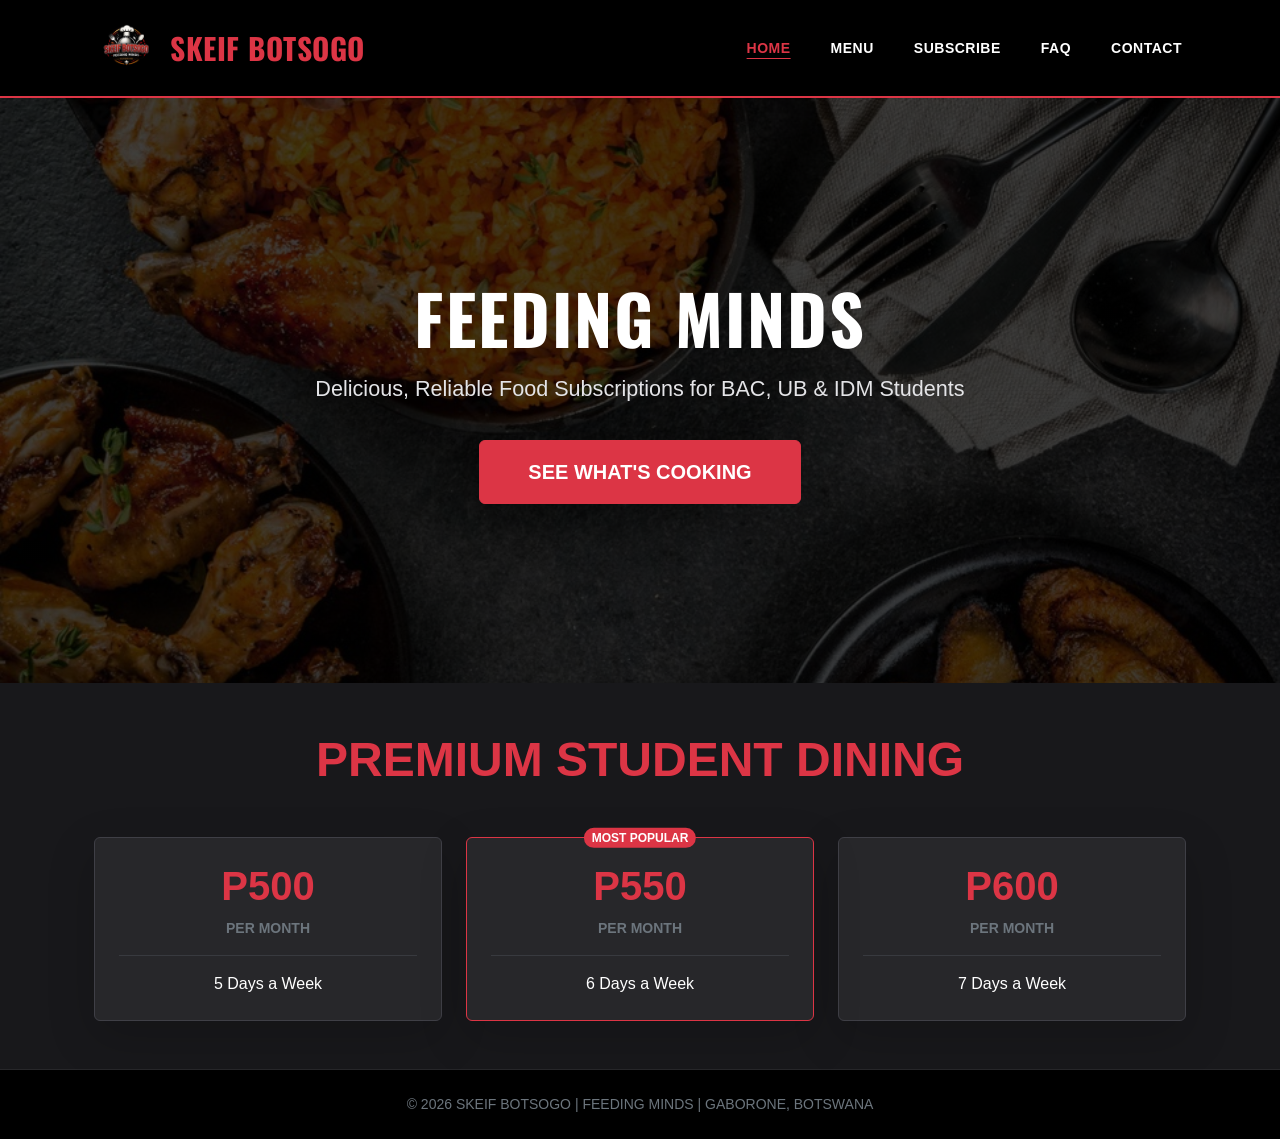
==== index.html @ 87a0b5c2 "Update index.html" ====
<!doctype html>
<html lang="en">
<head>
    <meta charset="UTF-8">
    <meta name="viewport" content="width=device-width, initial-scale=1.0">
    <title>Skeif Botsogo - Feeding Minds</title>

    <link href="https://cdn.jsdelivr.net/npm/bootstrap@5.3.3/dist/css/bootstrap.min.css" rel="stylesheet">
    
    <link href="https://fonts.googleapis.com/css2?family=Oswald:wght=700&family=Segoe+UI:wght=400;600&display=swap" rel="stylesheet">
    <link rel="stylesheet" href="https://cdnjs.cloudflare.com/ajax/libs/font-awesome/6.4.0/css/all.min.css">

    <link rel="stylesheet" href="css/style.css">
</head>
<body class="bg-zinc-dark text-white">

   <header class="bg-black py-4 px-4 px-md-5 header-border-b">
        <nav class="custom-navbar mx-auto">
            
            <div class="nav-brand-group">
                <img src="logo.jpeg" alt="Logo" class="brand-logo-img rounded">
                <div class="text-logo uppercase font-oswald">SKEIF BOTSOGO</div>
            </div>
            
            <ul class="nav-links-menu uppercase m-0 p-0">
                <li><a href="index.html" class="nav-link-item active-link">Home</a></li>
                <li><a href="menu.html" class="nav-link-item">Menu</a></li>
                <li><a href="subscribe.html" class="nav-link-item">Subscribe</a></li>
                <li><a href="faq.html" class="nav-link-item">FAQ</a></li>
                <li><a href="contact.html" class="nav-link-item">Contact</a></li>
            </ul>
            
        </nav>
    </header>

    <main>
        <section class="hero-section">
            <div class="overlay w-100 text-center">
                <div class="container">
                    <h1 class="hero-title uppercase">FEEDING MINDS</h1>
                    <p class="hero-subtitle">Delicious, Reliable Food Subscriptions for BAC, UB & IDM Students</p>
                    <a href="menu.html" class="btn btn-danger btn-lg px-5 py-3 fw-bold text-uppercase rounded shadow-lg transition-transform hover:scale-105">
                        SEE WHAT'S COOKING
                    </a>
                </div>
            </div>
        </section>
        
        <section class="container py-5 px-4 text-center">
            <h2 class="display-5 fw-bold mb-5 text-red-accent uppercase text-center-heading">Premium Student Dining</h2>
            <div class="row g-4 justify-content-center">
                
                <div class="col-12 col-md-4">
                    <div class="card-custom p-4 rounded shadow-lg">
                        <h3 class="display-6 fw-bold text-red-accent mb-2">P500</h3>
                        <p class="text-secondary text-uppercase small fw-semibold">Per Month</p>
                        <hr class="border-secondary my-3">
                        <p class="mb-0">5 Days a Week</p>
                    </div>
                </div>
                
                <div class="col-12 col-md-4">
                    <div class="card-custom p-4 rounded shadow-lg border-red position-relative">
                        <span class="position-absolute top-0 start-1/2 translate-middle badge rounded-pill bg-danger">MOST POPULAR</span>
                        <h3 class="display-6 fw-bold text-red-accent mb-2">P550</h3>
                        <p class="text-secondary text-uppercase small fw-semibold">Per Month</p>
                        <hr class="border-secondary my-3">
                        <p class="mb-0">6 Days a Week</p>
                    </div>
                </div>
                
                <div class="col-12 col-md-4">
                    <div class="card-custom p-4 rounded shadow-lg">
                        <h3 class="display-6 fw-bold text-red-accent mb-2">P600</h3>
                        <p class="text-secondary text-uppercase small fw-semibold">Per Month</p>
                        <hr class="border-secondary my-3">
                        <p class="mb-0">7 Days a Week</p>
                    </div>
                </div>
                
            </div>
        </section>
    </main>

    <footer class="bg-black py-4 text-center text-secondary border-t-dark">
        <p class="small mb-0 px-3">© 2026 SKEIF BOTSOGO | FEEDING MINDS | GABORONE, BOTSWANA</p>
    </footer>

    <script src="https://cdn.jsdelivr.net/npm/bootstrap@5.3.3/dist/js/bootstrap.bundle.min.js"></script>
</body>
</html>
---- css/style.css ----
/* ==========================================================================
   1. GLOBAL SYSTEM SETTINGS & THEME FOUNDATION
   ========================================================================== */
body {
    font-family: 'Segoe UI', Tahoma, Geneva, Verdana, sans-serif;
    background-color: #18181b !important; /* Emulates dark zinc-900 look across all pages */
    color: #ffffff;
    overflow-x: hidden;
}

.font-oswald {
    font-family: 'Oswald', sans-serif;
}

.uppercase {
    text-transform: uppercase;
}

/* Red accent lines matching the branding rules */
.header-border-b {
    border-bottom: 2px solid #dc3545 !important;
}

.border-t-dark {
    border-top: 1px solid #27272a;
}

.text-red-accent {
    color: #dc3545;
}
/* ==========================================================================
   2.GLOBAL NAVIGATION HEADER (MOBILE-FIRST VERTICAL LAYOUT)
   ========================================================================== */
/* The main navbar structural wrapper */
.custom-navbar {
    display: flex !important;
    flex-direction: column !important; /* Stack logo above links on mobile */
    align-items: center !important;    /* Center everything for mobile devices */
    gap: 20px;
    width: 100%;
    max-width: 1140px;
    margin: 0 auto;
}

/* Brand Identity Group (Logo + Text name) */
.nav-brand-group {
    display: flex !important;
    flex-direction: column !important; /* Logo sits right above text on mobile devices */
    align-items: center !important;
    gap: 8px;
}

.brand-logo-img {
    height: 48px;
    width: auto;
}

.text-logo {
    font-family: 'Oswald', sans-serif;
    font-size: 1.85rem;
    font-weight: 700;
    color: #dc3545;
    letter-spacing: 0.5px;
}

/* The Navigation Links List Container */
.nav-links-menu {
    display: flex !important;
    flex-direction: column !important; /* Keep vertical link stack on mobile phones */
    align-items: center !important;    
    list-style: none !important;
    gap: 12px;
    width: 100%;
    margin: 0;
    padding: 0;
}

.nav-link-item {
    color: #ffffff !important;
    text-decoration: none !important;
    font-size: 14px;
    font-weight: 600;
    letter-spacing: 0.5px;
    transition: color 0.2s ease;
    padding: 4px 8px;
    display: block;
    text-align: center;
}

.nav-link-item:hover {
    color: #dc3545 !important;
}

/* Highlighted active page tracking lines */
.active-link {
    color: #dc3545 !important;
    text-decoration: underline !important;
    text-underline-offset: 5px;
    text-decoration-thickness: 2px;
}

/* ==========================================================================
   3. WIDESCREEN COMPUTER MEDIA QUERIES (DESKTOP HORIZONTAL ROW LAYOUT)
   ========================================================================== */
@media screen and (min-width: 768px) {
    /* Changes navbar layout to a row and pushes links to the far right */
    .custom-navbar {
        flex-direction: row !important;
        justify-content: space-between !important;
        align-items: center !important;
        padding: 0 20px;
    }

    /* Arranges logo picture side-by-side with brand name text */
    .nav-brand-group {
        flex-direction: row !important;
        align-items: center !important;
    }

    /* Unstacks the navigation links list container into a row */
    .nav-links-menu {
        flex-direction: row !important;
        align-items: center !important; 
        gap: 24px; /* Clean spacing between links */
        width: auto !important;
        padding-left: 0 !important;
    }

    .nav-link-item {
        text-align: left !important;
    }
}
/* ==========================================================================
   4. HERO BANNER WITH DIMMED LOW-LIGHT IMAGING OVERLAY
   ========================================================================== */
.hero-section {
    position: relative;
    width: 100%;
    min-height: 65vh;
    display: flex;
    justify-content: center;
    align-items: center;
    /* Mixes a 75% pure dark filter directly over the top of your background food picture */
    background: linear-gradient(rgba(0, 0, 0, 0.75), rgba(0, 0, 0, 0.75)), 
                url('../background.jpg') center/cover no-repeat;
}

.overlay {
    padding: 50px 20px;
}

.hero-title {
    font-family: 'Oswald', sans-serif;
    font-size: 4.25rem;
    font-weight: 700;
    color: #ffffff;
    letter-spacing: 2px;
    margin-bottom: 15px;
}

.hero-subtitle {
    font-size: 1.35rem;
    color: #e4e4e7;
    max-width: 650px;
    margin: 0 auto 35px auto;
}

/* ==========================================================================
   5. CONTENT LAYOUT BLOCKS & SUBSCRIPTION PRICING CARDS
   ========================================================================== */
.card-custom {
    background-color: #27272a; /* Solid dark container card style background color */
    border: 1px solid #3f3f46;
}

.border-red {
    border: 1px solid #dc3545 !important;
}
/* ==========================================================================
   6. GLOBAL FORM SETTINGS (HIGH-VISIBILITY BLACK FIELDS FOR FAQ & SUBSCRIBE)
   ========================================================================== */
textarea,
input[type="text"], 
input[type="email"],
select {
    width: 100% !important;
    max-width: 100% !important;
    background-color: #000000 !important; /* Pure black field background */
    
    /* CRITICAL VISIBILITY FIX: Bright white text for maximum readability when typing */
    color: #ffffff !important;            
    
    border: 1px solid #3f3f46 !important; /* Muted zinc border matching your theme panels */
    border-radius: 8px !important;
    padding: 12px 16px !important;
    font-size: 16px !important;
    outline: none !important;
    box-sizing: border-box !important;   
}

/* FIXED TEXTAREAS: Locks box dimensions for both desktop and mobile screens */
textarea {
    height: 140px !important;
    min-height: 140px !important;
    max-height: 140px !important;
    resize: none !important;              
}

/* Enhances field borders to your bright signature red when clicked/active */
textarea:focus,
input:focus,
select:focus {
    border-color: #dc3545 !important;    
    box-shadow: 0 0 8px rgba(220, 53, 69, 0.35) !important;
}

/* CRITICAL PLACEHOLDER VISIBILITY FIX: Forces browser engines to display clear, legible hints */
textarea::placeholder,
input::placeholder {
    color: #a1a1aa !important;   /* Crisp, light gray placeholder text (Zinc-400 color level) */
    opacity: 1 !important;        /* Prevents browsers from making it too transparent to read */
}

/* Internet Explorer specific placeholder rules */
textarea:-ms-input-placeholder,
input:-ms-input-placeholder {
    color: #a1a1aa !important;
}

/* Microsoft Edge specific placeholder rules */
textarea::-ms-input-placeholder,
input::-ms-input-placeholder {
    color: #a1a1aa !important;
}

/* Custom internal style mechanics to fix select dropdown option visibility */
select option {
    background-color: #18181b !important;
    color: #ffffff !important;
}

/* Custom internal style mechanics to fix default white radio item bubbles */
input[type="radio"] {
    accent-color: #dc3545 !important;
}
    border-color: #dc3545 !important;    /* Sleek red boundary highlight on focus
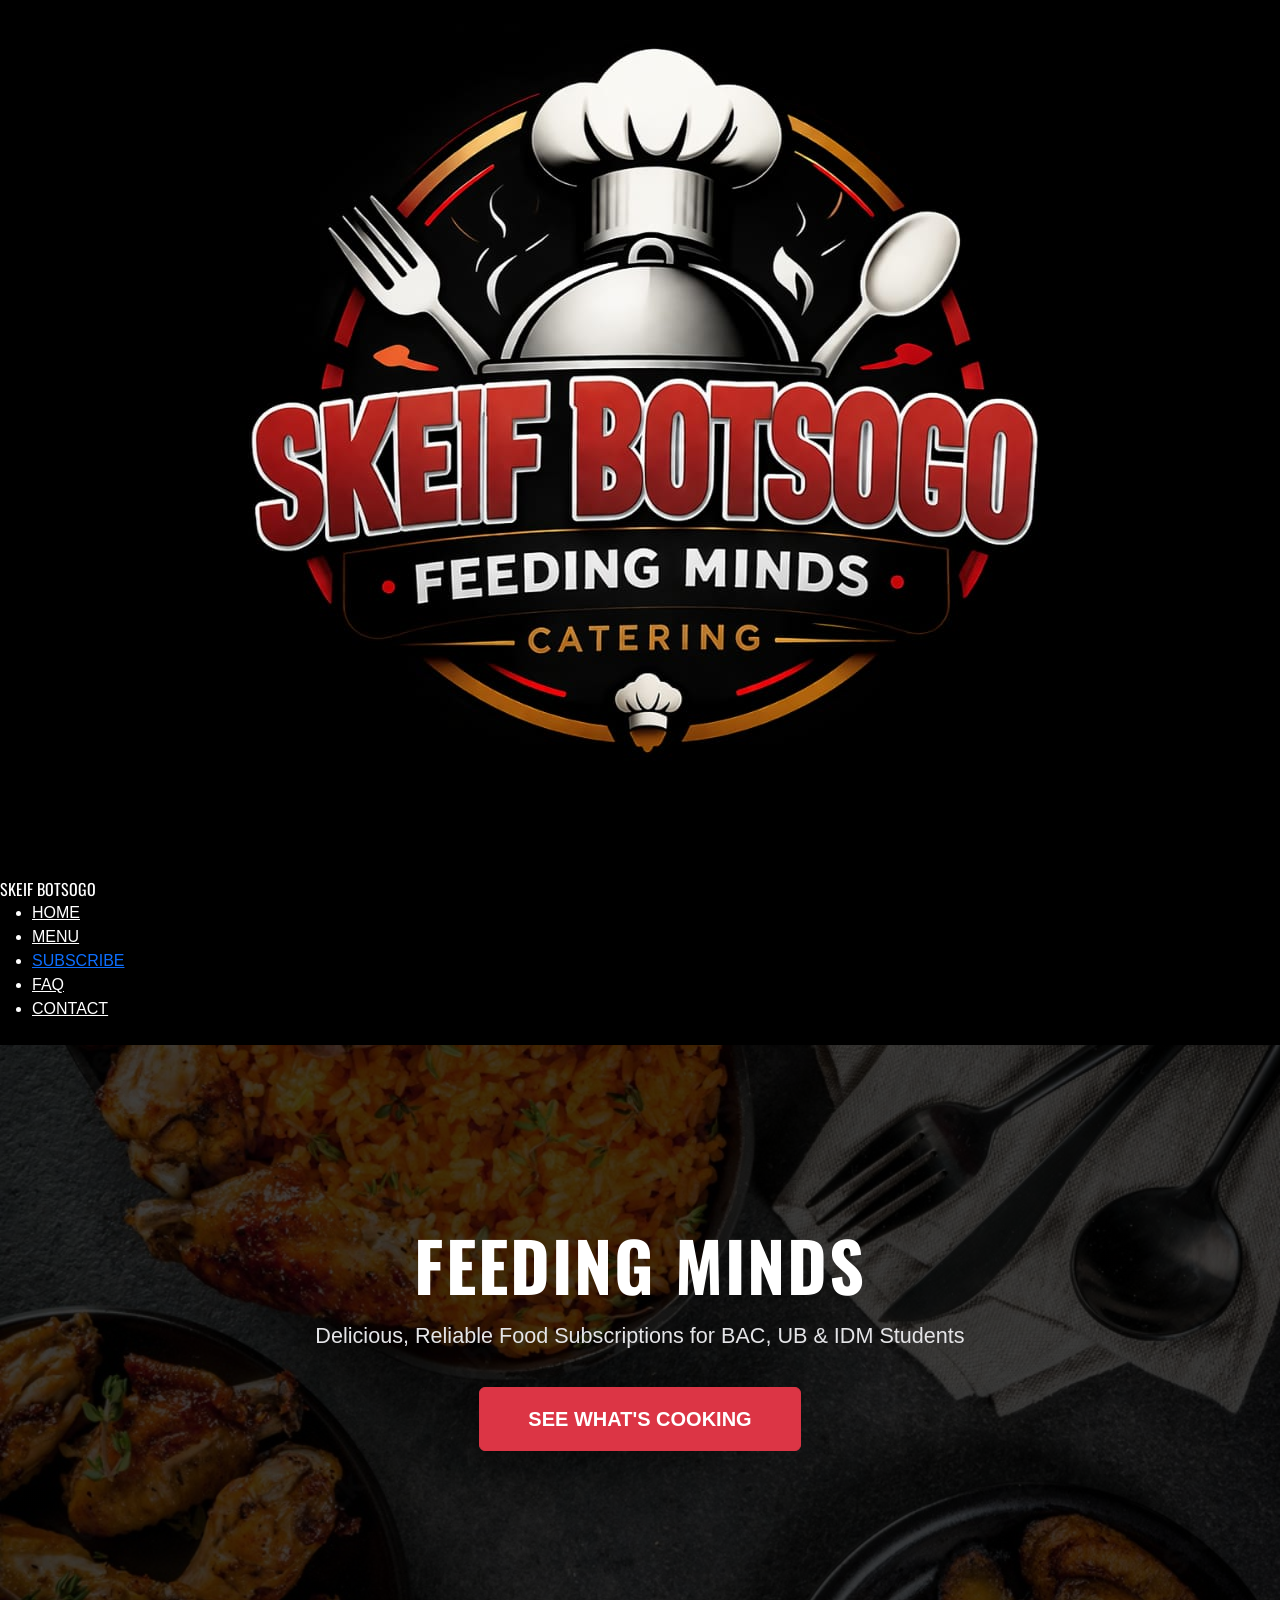
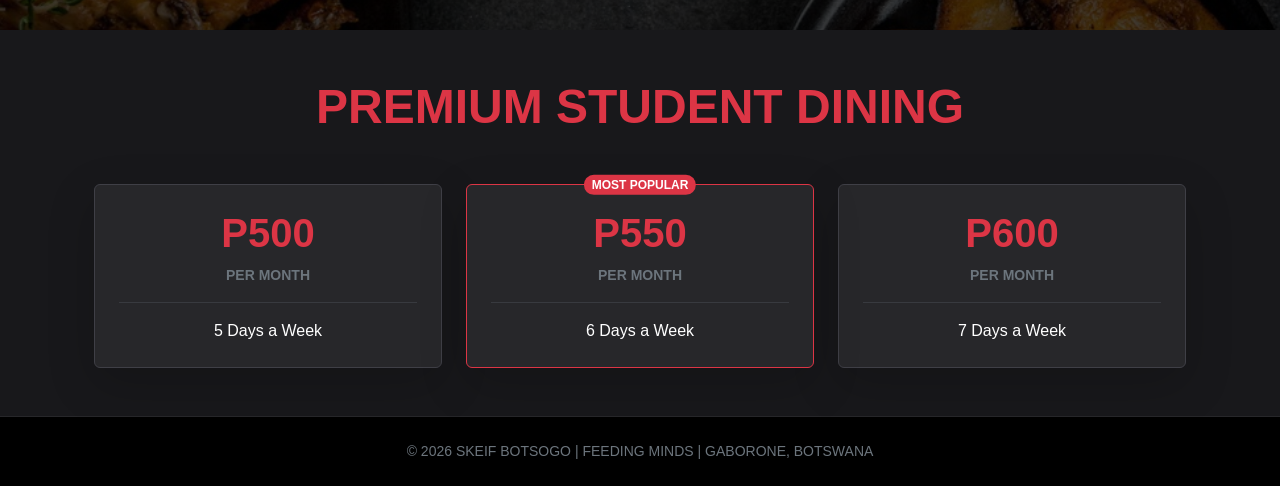
==== commit 212baebb: "Update index.html" ====
--- a/index.html
+++ b/index.html
@@ -14,37 +14,34 @@
 </head>
 <body class="bg-zinc-dark text-white">
 
-   <header class="bg-black py-4 px-4 px-md-5 header-border-b">
-        <nav class="custom-navbar mx-auto">
-            
-            <div class="nav-brand-group">
-                <img src="logo.jpeg" alt="Logo" class="brand-logo-img rounded">
-                <div class="text-logo uppercase font-oswald">SKEIF BOTSOGO</div>
+   <header class="bg-black py-4 px-6 border-b-2 border-red-600">
+        <nav class="flex justify-between items-center max-w-6xl mx-auto">
+            <div class="flex items-center gap-4">
+                <img src="logo.jpeg" alt="Logo" class="h-12 w-auto rounded">
+                <div class="text-3xl font-bold text-red-600 font-oswald uppercase">SKEIF BOTSOGO</div>
             </div>
-            
-            <ul class="nav-links-menu uppercase m-0 p-0">
-                <li><a href="index.html" class="nav-link-item active-link">Home</a></li>
-                <li><a href="menu.html" class="nav-link-item">Menu</a></li>
-                <li><a href="subscribe.html" class="nav-link-item">Subscribe</a></li>
-                <li><a href="faq.html" class="nav-link-item">FAQ</a></li>
-                <li><a href="contact.html" class="nav-link-item">Contact</a></li>
+            <ul class="flex gap-6 font-semibold uppercase text-sm list-none mb-0">
+                <li><a href="index.html" class="text-white no-underline hover:text-red-500">Home</a></li>
+                <li><a href="menu.html" class="text-white no-underline hover:text-red-500">Menu</a></li>
+                <li><a href="subscribe.html" class="text-red-500 no-underline underline decoration-2">Subscribe</a></li>
+                <li><a href="faq.html" class="text-white no-underline hover:text-red-500">FAQ</a></li>
+                <li><a href="contact.html" class="text-white no-underline hover:text-red-500">Contact</a></li>
             </ul>
-            
         </nav>
     </header>
 
     <main>
-        <section class="hero-section">
-            <div class="overlay w-100 text-center">
-                <div class="container">
-                    <h1 class="hero-title uppercase">FEEDING MINDS</h1>
-                    <p class="hero-subtitle">Delicious, Reliable Food Subscriptions for BAC, UB & IDM Students</p>
-                    <a href="menu.html" class="btn btn-danger btn-lg px-5 py-3 fw-bold text-uppercase rounded shadow-lg transition-transform hover:scale-105">
-                        SEE WHAT'S COOKING
-                    </a>
-                </div>
-            </div>
-        </section>
+      <section class="hero-section" style="background: linear-gradient(rgba(0, 0, 0, 0.75), rgba(0, 0, 0, 0.75)), url('background.jpg') center/cover no-repeat;">
+    <div class="overlay w-100 text-center">
+        <div class="container">
+            <h1 class="hero-title uppercase">FEEDING MINDS</h1>
+            <p class="hero-subtitle">Delicious, Reliable Food Subscriptions for BAC, UB & IDM Students</p>
+            <a href="menu.html" class="btn btn-danger btn-lg px-5 py-3 fw-bold text-uppercase rounded shadow-lg transition-transform hover:scale-105">
+                SEE WHAT'S COOKING
+            </a>
+        </div>
+    </div>
+</section>
         
         <section class="container py-5 px-4 text-center">
             <h2 class="display-5 fw-bold mb-5 text-red-accent uppercase text-center-heading">Premium Student Dining</h2>
--- a/css/style.css
+++ b/css/style.css
@@ -28,8 +28,9 @@
 .text-red-accent {
     color: #dc3545;
 }
-/* ==========================================================================
-   2.GLOBAL NAVIGATION HEADER (MOBILE-FIRST VERTICAL LAYOUT)
+
+/* ==========================================================================
+   2. GLOBAL NAVIGATION HEADER (MOBILE-FIRST VERTICAL LAYOUT)
    ========================================================================== */
 /* The main navbar structural wrapper */
 .custom-navbar {
@@ -130,6 +131,7 @@
         text-align: left !important;
     }
 }
+
 /* ==========================================================================
    4. HERO BANNER WITH DIMMED LOW-LIGHT IMAGING OVERLAY
    ========================================================================== */
@@ -140,9 +142,6 @@
     display: flex;
     justify-content: center;
     align-items: center;
-    /* Mixes a 75% pure dark filter directly over the top of your background food picture */
-    background: linear-gradient(rgba(0, 0, 0, 0.75), rgba(0, 0, 0, 0.75)), 
-                url('../background.jpg') center/cover no-repeat;
 }
 
 .overlay {
@@ -176,6 +175,7 @@
 .border-red {
     border: 1px solid #dc3545 !important;
 }
+
 /* ==========================================================================
    6. GLOBAL FORM SETTINGS (HIGH-VISIBILITY BLACK FIELDS FOR FAQ & SUBSCRIBE)
    ========================================================================== */
@@ -243,4 +243,3 @@
 input[type="radio"] {
     accent-color: #dc3545 !important;
 }
-    border-color: #dc3545 !important;    /* Sleek red boundary highlight on focus
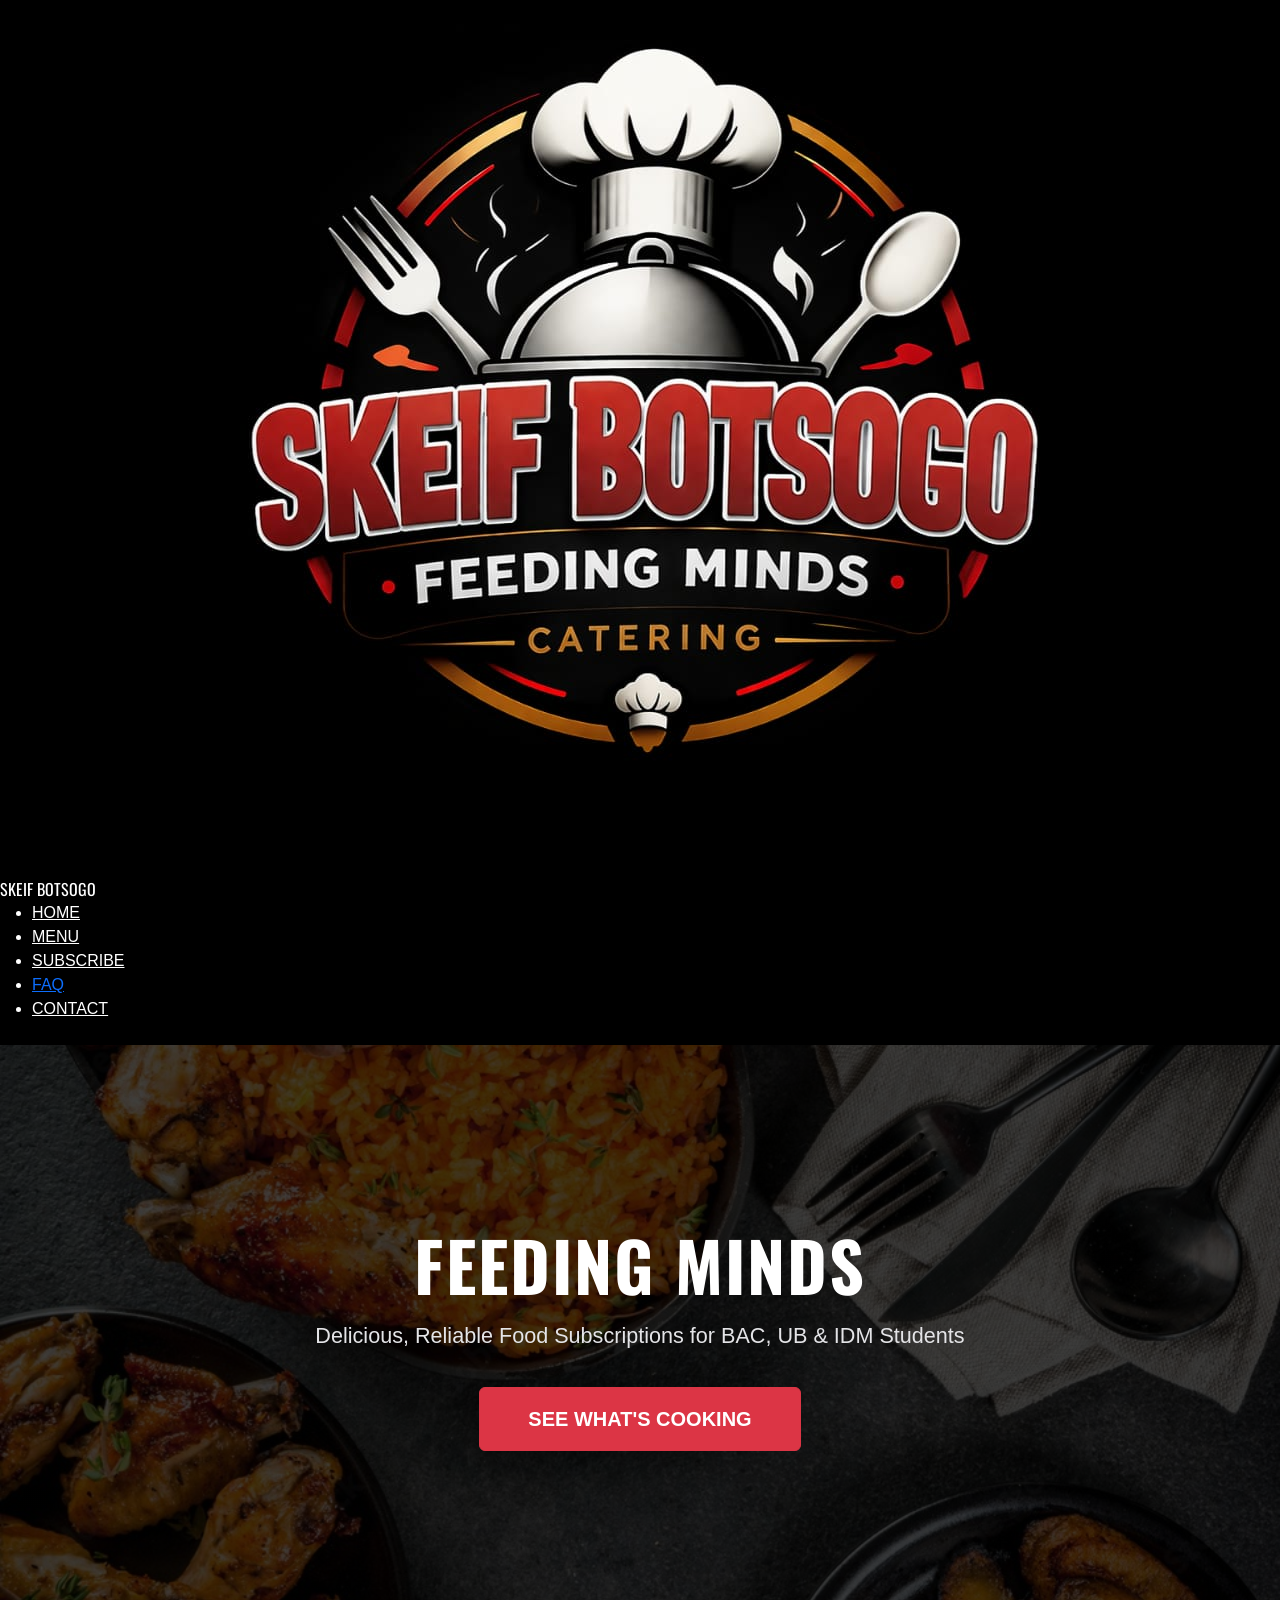
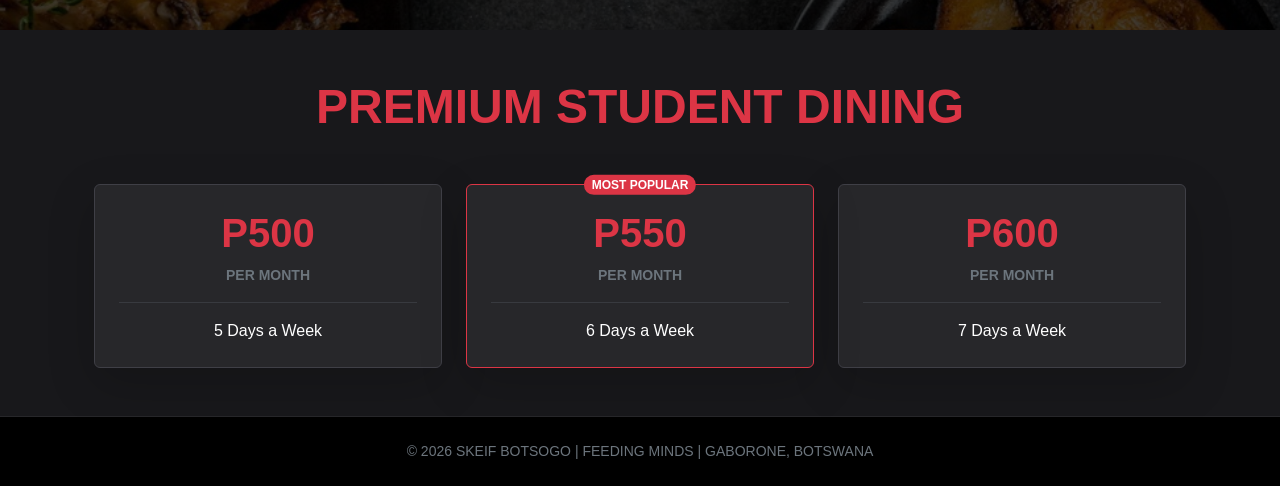
==== commit 0b56a4c7: "Update index.html" ====
--- a/index.html
+++ b/index.html
@@ -23,8 +23,8 @@
             <ul class="flex gap-6 font-semibold uppercase text-sm list-none mb-0">
                 <li><a href="index.html" class="text-white no-underline hover:text-red-500">Home</a></li>
                 <li><a href="menu.html" class="text-white no-underline hover:text-red-500">Menu</a></li>
-                <li><a href="subscribe.html" class="text-red-500 no-underline underline decoration-2">Subscribe</a></li>
-                <li><a href="faq.html" class="text-white no-underline hover:text-red-500">FAQ</a></li>
+                <li><a href="subscribe.html" class="text-white no-underline hover:text-red-500">Subscribe</a></li>
+                <li><a href="faq.html" class="text-red-500 no-underline underline decoration-2">FAQ</a></li>
                 <li><a href="contact.html" class="text-white no-underline hover:text-red-500">Contact</a></li>
             </ul>
         </nav>
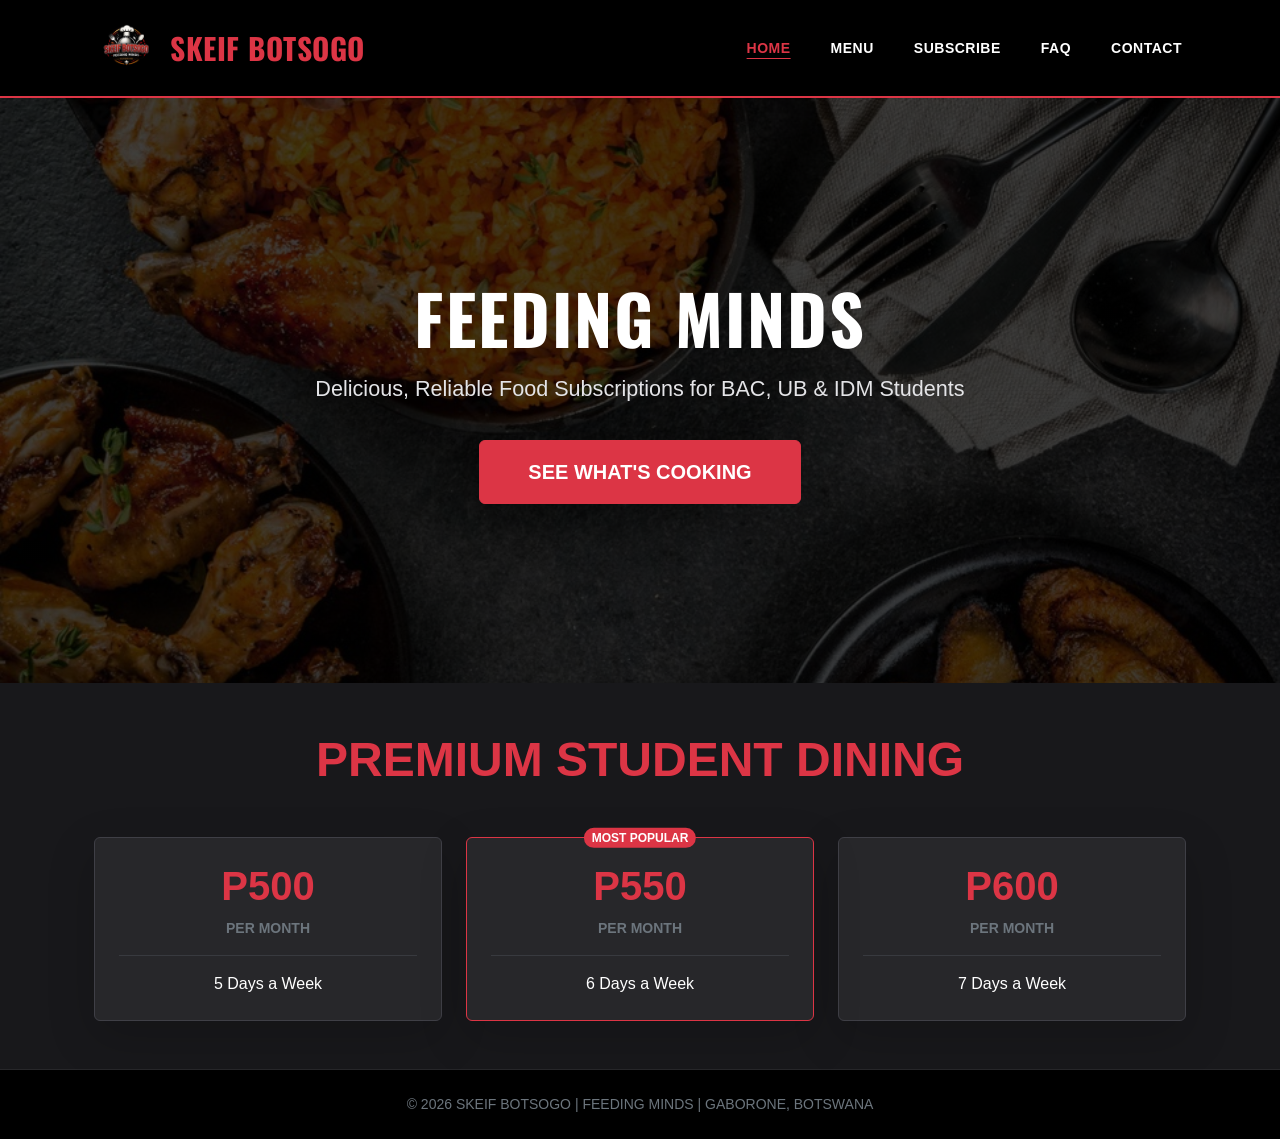
==== commit 80c1eb2b: "Update index.html" ====
--- a/index.html
+++ b/index.html
@@ -14,21 +14,24 @@
 </head>
 <body class="bg-zinc-dark text-white">
 
-   <header class="bg-black py-4 px-6 border-b-2 border-red-600">
-        <nav class="flex justify-between items-center max-w-6xl mx-auto">
-            <div class="flex items-center gap-4">
-                <img src="logo.jpeg" alt="Logo" class="h-12 w-auto rounded">
-                <div class="text-3xl font-bold text-red-600 font-oswald uppercase">SKEIF BOTSOGO</div>
-            </div>
-            <ul class="flex gap-6 font-semibold uppercase text-sm list-none mb-0">
-                <li><a href="index.html" class="text-white no-underline hover:text-red-500">Home</a></li>
-                <li><a href="menu.html" class="text-white no-underline hover:text-red-500">Menu</a></li>
-                <li><a href="subscribe.html" class="text-white no-underline hover:text-red-500">Subscribe</a></li>
-                <li><a href="faq.html" class="text-red-500 no-underline underline decoration-2">FAQ</a></li>
-                <li><a href="contact.html" class="text-white no-underline hover:text-red-500">Contact</a></li>
-            </ul>
-        </nav>
-    </header>
+  <header class="bg-black py-4 px-4 px-md-5 header-border-b">
+    <nav class="custom-navbar mx-auto">
+        
+        <div class="nav-brand-group">
+            <img src="logo.jpeg" alt="Logo" class="brand-logo-img rounded">
+            <div class="text-logo uppercase font-oswald">SKEIF BOTSOGO</div>
+        </div>
+        
+        <ul class="nav-links-menu uppercase m-0 p-0">
+            <li><a href="index.html" class="nav-link-item active-link">Home</a></li>
+            <li><a href="menu.html" class="nav-link-item">Menu</a></li>
+            <li><a href="subscribe.html" class="nav-link-item">Subscribe</a></li>
+            <li><a href="faq.html" class="nav-link-item">FAQ</a></li>
+            <li><a href="contact.html" class="nav-link-item">Contact</a></li>
+        </ul>
+        
+    </nav>
+</header>
 
     <main>
       <section class="hero-section" style="background: linear-gradient(rgba(0, 0, 0, 0.75), rgba(0, 0, 0, 0.75)), url('background.jpg') center/cover no-repeat;">
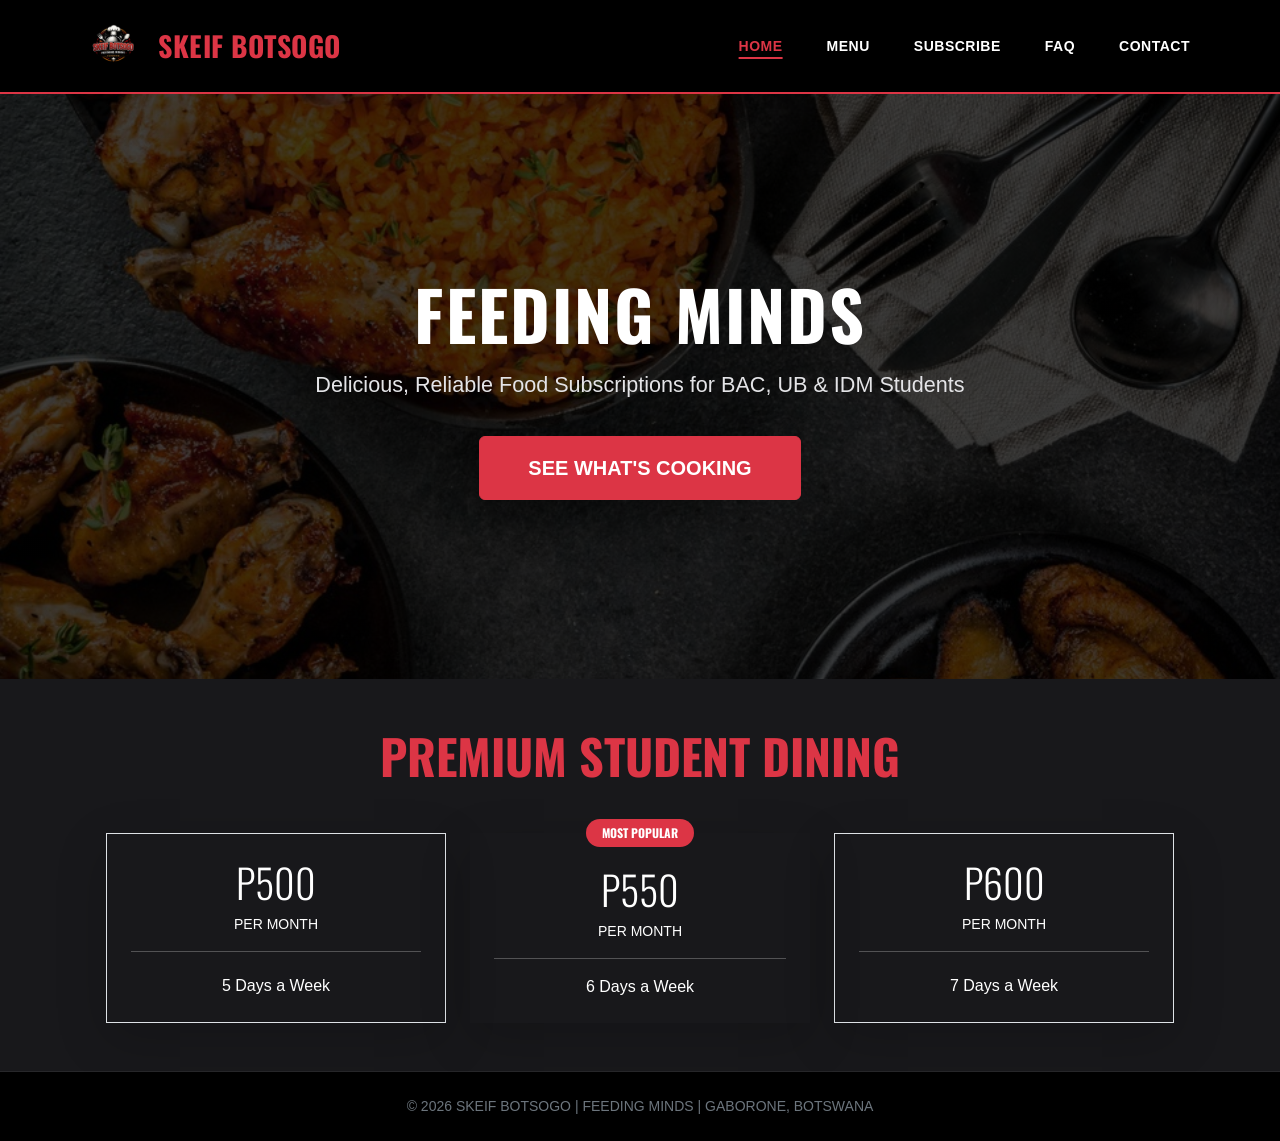
==== commit 79acf31a: "Update index.html" ====
--- a/index.html
+++ b/index.html
@@ -14,7 +14,7 @@
 </head>
 <body class="bg-zinc-dark text-white">
 
-  <header class="bg-black py-4 px-4 px-md-5 header-border-b">
+ <header class="bg-black py-4 px-4 px-md-5 header-border-b">
     <nav class="custom-navbar mx-auto">
         
         <div class="nav-brand-group">
@@ -46,35 +46,42 @@
     </div>
 </section>
         
-        <section class="container py-5 px-4 text-center">
-            <h2 class="display-5 fw-bold mb-5 text-red-accent uppercase text-center-heading">Premium Student Dining</h2>
-            <div class="row g-4 justify-content-center">
+       <section class="container py-5 px-4 text-center">
+            <h2 class="display-5 fw-bold mb-5 text-danger uppercase font-oswald text-center">Premium Student Dining</h2>
+            
+            <div class="row g-4 justify-content-center align-items-stretch max-w-6xl mx-auto">
                 
-                <div class="col-12 col-md-4">
-                    <div class="card-custom p-4 rounded shadow-lg">
-                        <h3 class="display-6 fw-bold text-red-accent mb-2">P500</h3>
-                        <p class="text-secondary text-uppercase small fw-semibold">Per Month</p>
-                        <hr class="border-secondary my-3">
-                        <p class="mb-0">5 Days a Week</p>
+                <div class="col-12 col-md-4 d-flex">
+                    <div class="bg-zinc-800 p-4 rounded-xl border border-zinc-700 w-100 d-flex flex-column justify-content-between transition-transform hover:scale-105 shadow-lg">
+                        <div>
+                            <h3 class="display-6 font-bold text-red-600 font-oswald uppercase mb-2">P500</h3>
+                            <p class="text-zinc-400 text-uppercase small font-semibold tracking-wider">Per Month</p>
+                            <hr class="border-zinc-700 my-3">
+                        </div>
+                        <p class="mb-0 font-semibold text-lg text-white">5 Days a Week</p>
                     </div>
                 </div>
                 
-                <div class="col-12 col-md-4">
-                    <div class="card-custom p-4 rounded shadow-lg border-red position-relative">
-                        <span class="position-absolute top-0 start-1/2 translate-middle badge rounded-pill bg-danger">MOST POPULAR</span>
-                        <h3 class="display-6 fw-bold text-red-accent mb-2">P550</h3>
-                        <p class="text-secondary text-uppercase small fw-semibold">Per Month</p>
-                        <hr class="border-secondary my-3">
-                        <p class="mb-0">6 Days a Week</p>
+                <div class="col-12 col-md-4 d-flex">
+                    <div class="bg-zinc-800 p-4 rounded-xl border-2 border-red-600 w-100 d-flex flex-column justify-content-between position-relative transition-transform hover:scale-105 shadow-lg">
+                        <span class="position-absolute top-0 start-50 translate-middle badge rounded-pill bg-danger uppercase font-oswald tracking-wide px-3 py-2">MOST POPULAR</span>
+                        <div>
+                            <h3 class="display-6 font-bold text-red-600 font-oswald uppercase mt-2 mb-2">P550</h3>
+                            <p class="text-zinc-400 text-uppercase small font-semibold tracking-wider">Per Month</p>
+                            <hr class="border-zinc-700 my-3">
+                        </div>
+                        <p class="mb-0 font-semibold text-lg text-white">6 Days a Week</p>
                     </div>
                 </div>
                 
-                <div class="col-12 col-md-4">
-                    <div class="card-custom p-4 rounded shadow-lg">
-                        <h3 class="display-6 fw-bold text-red-accent mb-2">P600</h3>
-                        <p class="text-secondary text-uppercase small fw-semibold">Per Month</p>
-                        <hr class="border-secondary my-3">
-                        <p class="mb-0">7 Days a Week</p>
+                <div class="col-12 col-md-4 d-flex">
+                    <div class="bg-zinc-800 p-4 rounded-xl border border-zinc-700 w-100 d-flex flex-column justify-content-between transition-transform hover:scale-105 shadow-lg">
+                        <div>
+                            <h3 class="display-6 font-bold text-red-600 font-oswald uppercase mb-2">P600</h3>
+                            <p class="text-zinc-400 text-uppercase small font-semibold tracking-wider">Per Month</p>
+                            <hr class="border-zinc-700 my-3">
+                        </div>
+                        <p class="mb-0 font-semibold text-lg text-white">7 Days a Week</p>
                     </div>
                 </div>
                 
--- a/css/style.css
+++ b/css/style.css
@@ -28,110 +28,97 @@
 .text-red-accent {
     color: #dc3545;
 }
-
-/* ==========================================================================
-   2. GLOBAL NAVIGATION HEADER (MOBILE-FIRST VERTICAL LAYOUT)
-   ========================================================================== */
-/* The main navbar structural wrapper */
+/* ==========================================================================
+   2.GLOBAL NAVIGATION HEADER (ALWAYS HORIZONTAL IN BOTH PORTRAIT & LANDSCAPE)
+   ========================================================================== */
+
+/* Main Navbar Wrapper */
 .custom-navbar {
     display: flex !important;
-    flex-direction: column !important; /* Stack logo above links on mobile */
-    align-items: center !important;    /* Center everything for mobile devices */
-    gap: 20px;
-    width: 100%;
-    max-width: 1140px;
-    margin: 0 auto;
-}
-
-/* Brand Identity Group (Logo + Text name) */
+    flex-direction: column !important; /* Mobile Portrait: Brand Group stays on top, Links drop underneath */
+    align-items: center !important;
+    gap: 15px !important;
+    width: 100% !important;
+    max-width: 1140px !important;
+    margin: 0 auto !important;
+}
+
+/* Brand Identity Group (Logo + Text Title) */
 .nav-brand-group {
     display: flex !important;
-    flex-direction: column !important; /* Logo sits right above text on mobile devices */
+    flex-direction: row !important;    /* Always keeps logo and text side-by-side */
     align-items: center !important;
-    gap: 8px;
+    gap: 12px !important;
 }
 
 .brand-logo-img {
-    height: 48px;
-    width: auto;
+    height: 44px !important;
+    width: auto !important;
 }
 
 .text-logo {
-    font-family: 'Oswald', sans-serif;
-    font-size: 1.85rem;
-    font-weight: 700;
-    color: #dc3545;
-    letter-spacing: 0.5px;
-}
-
-/* The Navigation Links List Container */
+    font-family: 'Oswald', sans-serif !important;
+    font-size: 1.75rem !important;
+    font-weight: 700 !important;
+    color: #dc3545 !important;
+    letter-spacing: 0.5px !important;
+}
+
+/* Navigation Links Menu: FORCED HORIZONTAL IN ALL MODES */
 .nav-links-menu {
     display: flex !important;
-    flex-direction: column !important; /* Keep vertical link stack on mobile phones */
-    align-items: center !important;    
+    flex-direction: row !important;    /* FORCE SIDE-BY-SIDE HORIZONTAL LAYOUT EVERYWHERE */
+    flex-wrap: wrap !important;        /* Allows links to safely wrap onto a clean second line if on a tiny screen */
+    justify-content: center !important;/* Keeps links perfectly centered underneath the logo in portrait mode */
+    align-items: center !important;
     list-style: none !important;
-    gap: 12px;
-    width: 100%;
-    margin: 0;
-    padding: 0;
+    gap: 16px !important;              /* Comfortable horizontal spacing between menu links */
+    margin: 0 !important;
+    padding: 0 !important;
+    width: auto !important;
 }
 
 .nav-link-item {
     color: #ffffff !important;
     text-decoration: none !important;
-    font-size: 14px;
-    font-weight: 600;
-    letter-spacing: 0.5px;
-    transition: color 0.2s ease;
-    padding: 4px 8px;
-    display: block;
-    text-align: center;
+    font-size: 14px !important;
+    font-weight: 600 !important;
+    letter-spacing: 0.5px !important;
+    transition: color 0.2s ease !important;
+    padding: 6px 10px !important;
+    display: inline-block !important;  /* Essential for horizontal block calculations */
+    text-align: center !important;
 }
 
 .nav-link-item:hover {
     color: #dc3545 !important;
 }
 
-/* Highlighted active page tracking lines */
+/* Active Page Red Underline Highlight Link */
 .active-link {
     color: #dc3545 !important;
     text-decoration: underline !important;
-    text-underline-offset: 5px;
-    text-decoration-thickness: 2px;
-}
-
-/* ==========================================================================
-   3. WIDESCREEN COMPUTER MEDIA QUERIES (DESKTOP HORIZONTAL ROW LAYOUT)
+    text-underline-offset: 6px !important;
+    text-decoration-thickness: 2px !important;
+}
+
+/* ==========================================================================
+   3.LANDSCAPE MODE ADJUSTMENTS (LAPTOPS, TABLETS, & LANDSCAPE SCREENS)
    ========================================================================== */
 @media screen and (min-width: 768px) {
-    /* Changes navbar layout to a row and pushes links to the far right */
+    /* Shifts layout to a single horizontal line across the screen on PC / Landscape */
     .custom-navbar {
-        flex-direction: row !important;
-        justify-content: space-between !important;
+        flex-direction: row !important;     /* Splits Brand Left and Links Right */
+        justify-content: space-between !important; 
         align-items: center !important;
-        padding: 0 20px;
+        padding: 0 10px !important;
     }
 
-    /* Arranges logo picture side-by-side with brand name text */
-    .nav-brand-group {
-        flex-direction: row !important;
-        align-items: center !important;
+    .nav-links-menu {
+        justify-content: flex-end !important; /* Pushes the horizontal link row neatly to the right side */
+        gap: 24px !important;                 /* Gives them roomier spacing on big widescreen monitors */
     }
-
-    /* Unstacks the navigation links list container into a row */
-    .nav-links-menu {
-        flex-direction: row !important;
-        align-items: center !important; 
-        gap: 24px; /* Clean spacing between links */
-        width: auto !important;
-        padding-left: 0 !important;
-    }
-
-    .nav-link-item {
-        text-align: left !important;
-    }
-}
-
+}
 /* ==========================================================================
    4. HERO BANNER WITH DIMMED LOW-LIGHT IMAGING OVERLAY
    ========================================================================== */
@@ -165,17 +152,26 @@
 }
 
 /* ==========================================================================
-   5. CONTENT LAYOUT BLOCKS & SUBSCRIPTION PRICING CARDS
+   5. CONTENT LAYOUT BLOCKS & DAILY MEAL CARDS 
    ========================================================================== */
 .card-custom {
-    background-color: #27272a; /* Solid dark container card style background color */
+    background-color: #27272a; /* Solid dark container card background */
     border: 1px solid #3f3f46;
-}
-
-.border-red {
-    border: 1px solid #dc3545 !important;
-}
-
+    
+    /* FIXES UNIFORM SIZE FOR ALL CARDS */
+    height: 420px !important;       /* Forces every card to the exact same height */
+    display: flex !important;
+    flex-direction: column !important;
+    justify-content: space-between !important; /* Keeps spacing neat from top to bottom */
+    overflow: hidden;               /* Prevents any weird text spillover */
+}
+
+/* Ensures all meal images inside the cards maintain the exact same dimensions */
+.card-custom img {
+    height: 220px !important;
+    width: 100% !important;
+    object-cover: cover !important; /* Prevents stretching or squeezing the food photos */
+}
 /* ==========================================================================
    6. GLOBAL FORM SETTINGS (HIGH-VISIBILITY BLACK FIELDS FOR FAQ & SUBSCRIBE)
    ========================================================================== */
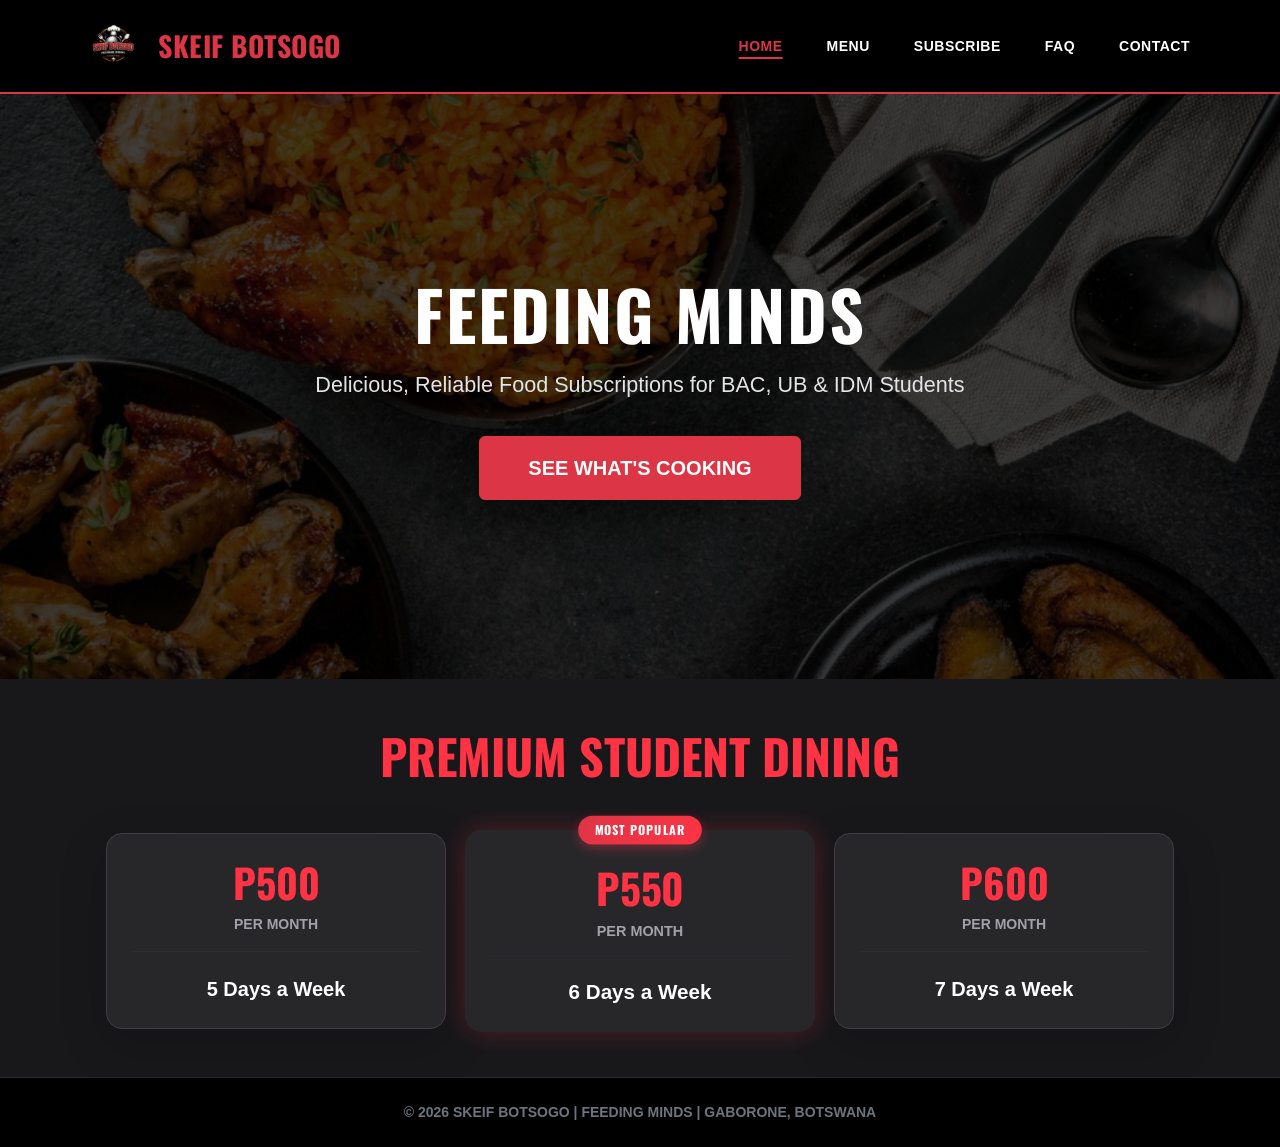
==== commit d0ec1974: "Update index.html" ====
--- a/index.html
+++ b/index.html
@@ -6,82 +6,77 @@
     <title>Skeif Botsogo - Feeding Minds</title>
 
     <link href="https://cdn.jsdelivr.net/npm/bootstrap@5.3.3/dist/css/bootstrap.min.css" rel="stylesheet">
-    
     <link href="https://fonts.googleapis.com/css2?family=Oswald:wght=700&family=Segoe+UI:wght=400;600&display=swap" rel="stylesheet">
     <link rel="stylesheet" href="https://cdnjs.cloudflare.com/ajax/libs/font-awesome/6.4.0/css/all.min.css">
-
     <link rel="stylesheet" href="css/style.css">
 </head>
 <body class="bg-zinc-dark text-white">
 
- <header class="bg-black py-4 px-4 px-md-5 header-border-b">
-    <nav class="custom-navbar mx-auto">
-        
-        <div class="nav-brand-group">
-            <img src="logo.jpeg" alt="Logo" class="brand-logo-img rounded">
-            <div class="text-logo uppercase font-oswald">SKEIF BOTSOGO</div>
-        </div>
-        
-        <ul class="nav-links-menu uppercase m-0 p-0">
-            <li><a href="index.html" class="nav-link-item active-link">Home</a></li>
-            <li><a href="menu.html" class="nav-link-item">Menu</a></li>
-            <li><a href="subscribe.html" class="nav-link-item">Subscribe</a></li>
-            <li><a href="faq.html" class="nav-link-item">FAQ</a></li>
-            <li><a href="contact.html" class="nav-link-item">Contact</a></li>
-        </ul>
-        
-    </nav>
-</header>
+    <header class="bg-black py-4 px-4 px-md-5 header-border-b">
+        <nav class="custom-navbar mx-auto">
+            <div class="nav-brand-group">
+                <img src="logo.jpeg" alt="Logo" class="brand-logo-img rounded">
+                <div class="text-logo uppercase font-oswald">SKEIF BOTSOGO</div>
+            </div>
+            <ul class="nav-links-menu uppercase m-0 p-0">
+                <li><a href="index.html" class="nav-link-item active-link">Home</a></li>
+                <li><a href="menu.html" class="nav-link-item">Menu</a></li>
+                <li><a href="subscribe.html" class="nav-link-item">Subscribe</a></li>
+                <li><a href="faq.html" class="nav-link-item">FAQ</a></li>
+                <li><a href="contact.html" class="nav-link-item">Contact</a></li>
+            </ul>
+        </nav>
+    </header>
 
     <main>
-      <section class="hero-section" style="background: linear-gradient(rgba(0, 0, 0, 0.75), rgba(0, 0, 0, 0.75)), url('background.jpg') center/cover no-repeat;">
-    <div class="overlay w-100 text-center">
-        <div class="container">
-            <h1 class="hero-title uppercase">FEEDING MINDS</h1>
-            <p class="hero-subtitle">Delicious, Reliable Food Subscriptions for BAC, UB & IDM Students</p>
-            <a href="menu.html" class="btn btn-danger btn-lg px-5 py-3 fw-bold text-uppercase rounded shadow-lg transition-transform hover:scale-105">
-                SEE WHAT'S COOKING
-            </a>
-        </div>
-    </div>
-</section>
+        <section class="hero-section" style="background: linear-gradient(rgba(0, 0, 0, 0.75), rgba(0, 0, 0, 0.75)), url('background.jpg') center/cover no-repeat;">
+            <div class="overlay w-100 text-center">
+                <div class="container">
+                    <h1 class="hero-title uppercase">FEEDING MINDS</h1>
+                    <p class="hero-subtitle">Delicious, Reliable Food Subscriptions for BAC, UB & IDM Students</p>
+                    <a href="menu.html" class="btn btn-danger btn-lg px-5 py-3 fw-bold text-uppercase rounded shadow-lg btn-action-hover">
+                        SEE WHAT'S COOKING
+                    </a>
+                </div>
+            </div>
+        </section>
         
-       <section class="container py-5 px-4 text-center">
-            <h2 class="display-5 fw-bold mb-5 text-danger uppercase font-oswald text-center">Premium Student Dining</h2>
+        <section class="container py-5 px-4 text-center">
+            <h2 class="display-5 fw-bold mb-5 text-danger-bright uppercase font-oswald text-center">Premium Student Dining</h2>
             
-            <div class="row g-4 justify-content-center align-items-stretch max-w-6xl mx-auto">
+            <div class="row g-4 justify-content-center align-items-stretch mx-auto" style="max-width: 1140px;">
                 
                 <div class="col-12 col-md-4 d-flex">
-                    <div class="bg-zinc-800 p-4 rounded-xl border border-zinc-700 w-100 d-flex flex-column justify-content-between transition-transform hover:scale-105 shadow-lg">
+                    <div class="bg-zinc-800 p-4 rounded-4 border border-zinc-700 w-100 d-flex flex-column justify-content-between btn-action-hover shadow-lg">
                         <div>
-                            <h3 class="display-6 font-bold text-red-600 font-oswald uppercase mb-2">P500</h3>
-                            <p class="text-zinc-400 text-uppercase small font-semibold tracking-wider">Per Month</p>
+                            <h3 class="display-6 fw-bold text-danger-bright font-oswald uppercase mb-2">P500</h3>
+                            <p class="text-zinc-400 text-uppercase small fw-semibold tracking-wider">Per Month</p>
                             <hr class="border-zinc-700 my-3">
                         </div>
-                        <p class="mb-0 font-semibold text-lg text-white">5 Days a Week</p>
+                        <p class="mb-0 fw-semibold fs-5 text-white">5 Days a Week</p>
                     </div>
                 </div>
                 
                 <div class="col-12 col-md-4 d-flex">
-                    <div class="bg-zinc-800 p-4 rounded-xl border-2 border-red-600 w-100 d-flex flex-column justify-content-between position-relative transition-transform hover:scale-105 shadow-lg">
-                        <span class="position-absolute top-0 start-50 translate-middle badge rounded-pill bg-danger uppercase font-oswald tracking-wide px-3 py-2">MOST POPULAR</span>
+                    <div class="bg-zinc-800 p-4 rounded-4 w-100 d-flex flex-column justify-content-between position-relative plan-scale-highlight shadow-lg">
+                        <span class="position-absolute top-0 start-50 translate-middle badge rounded-pill badge-popular uppercase font-oswald tracking-wide px-3 py-2">MOST POPULAR</span>
                         <div>
-                            <h3 class="display-6 font-bold text-red-600 font-oswald uppercase mt-2 mb-2">P550</h3>
-                            <p class="text-zinc-400 text-uppercase small font-semibold tracking-wider">Per Month</p>
+                            <h3 class="display-6 fw-bold text-danger-bright font-oswald uppercase mt-2 mb-2">P550</h3>
+                            <p class="text-zinc-400 text-uppercase small fw-semibold tracking-wider">Per Month</p>
                             <hr class="border-zinc-700 my-3">
                         </div>
-                        <p class="mb-0 font-semibold text-lg text-white">6 Days a Week</p>
+                        <p class="mb-0 fw-semibold fs-5 text-white">6 Days a Week</p>
                     </div>
                 </div>
                 
                 <div class="col-12 col-md-4 d-flex">
-                    <div class="bg-zinc-800 p-4 rounded-xl border border-zinc-700 w-100 d-flex flex-column justify-content-between transition-transform hover:scale-105 shadow-lg">
+                    <div class="bg-zinc-800 p-4 rounded-4 border border-zinc-700 w-100 d-flex flex-column justify-content-between btn-action-hover shadow-lg">
                         <div>
-                            <h3 class="display-6 font-bold text-red-600 font-oswald uppercase mb-2">P600</h3>
-                            <p class="text-zinc-400 text-uppercase small font-semibold tracking-wider">Per Month</p>
+                            <h3 class="display-6 fw-bold text-danger-bright font-oswald uppercase mb-2">P600</h3>
+                            <p class="text-zinc-400 text-uppercase small fw-semibold tracking-wider">Per Month</p>
                             <hr class="border-zinc-700 my-3">
                         </div>
-                        <p class="mb-0 font-semibold text-lg text-white">7 Days a Week</p>
+                        <p class="mb-0 fw-semibold fs-5 text-white">7 Days a Week</p>
                     </div>
                 </div>
                 
@@ -90,7 +85,7 @@
     </main>
 
     <footer class="bg-black py-4 text-center text-secondary border-t-dark">
-        <p class="small mb-0 px-3">© 2026 SKEIF BOTSOGO | FEEDING MINDS | GABORONE, BOTSWANA</p>
+        <p class="small mb-0 px-3 uppercase tracking-wider fw-semibold">© 2026 SKEIF BOTSOGO | FEEDING MINDS | GABORONE, BOTSWANA</p>
     </footer>
 
     <script src="https://cdn.jsdelivr.net/npm/bootstrap@5.3.3/dist/js/bootstrap.bundle.min.js"></script>
--- a/css/style.css
+++ b/css/style.css
@@ -1,41 +1,68 @@
 /* ==========================================================================
    1. GLOBAL SYSTEM SETTINGS & THEME FOUNDATION
    ========================================================================== */
-body {
+* {
+    box-sizing: border-box;
+}
+
+body, .bg-zinc-dark {
     font-family: 'Segoe UI', Tahoma, Geneva, Verdana, sans-serif;
-    background-color: #18181b !important; /* Emulates dark zinc-900 look across all pages */
-    color: #ffffff;
+    background-color: #18181b !important; /* Fixed dark zinc-900 canvas layout background */
+    color: #ffffff !important;
     overflow-x: hidden;
 }
 
+.bg-zinc-800 {
+    background-color: #27272a !important;
+}
+
+.border-zinc-700 {
+    border-color: #3f3f46 !important;
+}
+
 .font-oswald {
-    font-family: 'Oswald', sans-serif;
+    font-family: 'Oswald', sans-serif !important;
 }
 
 .uppercase {
-    text-transform: uppercase;
-}
-
-/* Red accent lines matching the branding rules */
+    text-transform: uppercase !important;
+}
+
+/* Playful, energetic eye-guiding color accents for dark mode */
+.text-danger-bright {
+    color: #ff3344 !important; /* Bold energetic red for key headers & metrics */
+}
+
+.text-emerald-bright {
+    color: #10b981 !important; /* Vibrant positive emerald green for checkmarks */
+}
+
+.text-amber-bright {
+    color: #fbbf24 !important; /* Warm gold/amber for special interactive feature highlights */
+}
+
 .header-border-b {
     border-bottom: 2px solid #dc3545 !important;
 }
 
 .border-t-dark {
-    border-top: 1px solid #27272a;
+    border-top: 1px solid #27272a !important;
 }
 
 .text-red-accent {
-    color: #dc3545;
-}
-/* ==========================================================================
-   2.GLOBAL NAVIGATION HEADER (ALWAYS HORIZONTAL IN BOTH PORTRAIT & LANDSCAPE)
-   ========================================================================== */
-
-/* Main Navbar Wrapper */
+    color: #dc3545 !important;
+}
+
+.text-zinc-400 {
+    color: #a1a1aa !important;
+}
+
+/* ==========================================================================
+   2. GLOBAL NAVIGATION HEADER (HORIZONTAL ROW ALIGNMENT ON ALL DEVICES)
+   ========================================================================== */
 .custom-navbar {
     display: flex !important;
-    flex-direction: column !important; /* Mobile Portrait: Brand Group stays on top, Links drop underneath */
+    flex-direction: column !important; 
     align-items: center !important;
     gap: 15px !important;
     width: 100% !important;
@@ -43,10 +70,9 @@
     margin: 0 auto !important;
 }
 
-/* Brand Identity Group (Logo + Text Title) */
 .nav-brand-group {
     display: flex !important;
-    flex-direction: row !important;    /* Always keeps logo and text side-by-side */
+    flex-direction: row !important;    
     align-items: center !important;
     gap: 12px !important;
 }
@@ -64,15 +90,14 @@
     letter-spacing: 0.5px !important;
 }
 
-/* Navigation Links Menu: FORCED HORIZONTAL IN ALL MODES */
 .nav-links-menu {
     display: flex !important;
-    flex-direction: row !important;    /* FORCE SIDE-BY-SIDE HORIZONTAL LAYOUT EVERYWHERE */
-    flex-wrap: wrap !important;        /* Allows links to safely wrap onto a clean second line if on a tiny screen */
-    justify-content: center !important;/* Keeps links perfectly centered underneath the logo in portrait mode */
+    flex-direction: row !important;    
+    flex-wrap: wrap !important;        
+    justify-content: center !important;
     align-items: center !important;
     list-style: none !important;
-    gap: 16px !important;              /* Comfortable horizontal spacing between menu links */
+    gap: 16px !important;              
     margin: 0 !important;
     padding: 0 !important;
     width: auto !important;
@@ -86,7 +111,7 @@
     letter-spacing: 0.5px !important;
     transition: color 0.2s ease !important;
     padding: 6px 10px !important;
-    display: inline-block !important;  /* Essential for horizontal block calculations */
+    display: inline-block !important;  
     text-align: center !important;
 }
 
@@ -94,7 +119,6 @@
     color: #dc3545 !important;
 }
 
-/* Active Page Red Underline Highlight Link */
 .active-link {
     color: #dc3545 !important;
     text-decoration: underline !important;
@@ -102,25 +126,22 @@
     text-decoration-thickness: 2px !important;
 }
 
-/* ==========================================================================
-   3.LANDSCAPE MODE ADJUSTMENTS (LAPTOPS, TABLETS, & LANDSCAPE SCREENS)
-   ========================================================================== */
 @media screen and (min-width: 768px) {
-    /* Shifts layout to a single horizontal line across the screen on PC / Landscape */
     .custom-navbar {
-        flex-direction: row !important;     /* Splits Brand Left and Links Right */
+        flex-direction: row !important;     
         justify-content: space-between !important; 
         align-items: center !important;
         padding: 0 10px !important;
     }
 
     .nav-links-menu {
-        justify-content: flex-end !important; /* Pushes the horizontal link row neatly to the right side */
-        gap: 24px !important;                 /* Gives them roomier spacing on big widescreen monitors */
+        justify-content: flex-end !important; 
+        gap: 24px !important;                 
     }
 }
-/* ==========================================================================
-   4. HERO BANNER WITH DIMMED LOW-LIGHT IMAGING OVERLAY
+
+/* ==========================================================================
+   3. HERO BANNER WITH DIMMED LOW-LIGHT IMAGING OVERLAY
    ========================================================================== */
 .hero-section {
     position: relative;
@@ -152,90 +173,66 @@
 }
 
 /* ==========================================================================
-   5. CONTENT LAYOUT BLOCKS & DAILY MEAL CARDS 
+   4. CONTENT LAYOUT BLOCKS & SUBSCRIPTION CARD HOVERS
    ========================================================================== */
 .card-custom {
-    background-color: #27272a; /* Solid dark container card background */
-    border: 1px solid #3f3f46;
-    
-    /* FIXES UNIFORM SIZE FOR ALL CARDS */
-    height: 420px !important;       /* Forces every card to the exact same height */
+    background-color: #27272a !important; 
+    border: 1px solid #3f3f46 !important;
+    height: 420px !important;       
     display: flex !important;
     flex-direction: column !important;
-    justify-content: space-between !important; /* Keeps spacing neat from top to bottom */
-    overflow: hidden;               /* Prevents any weird text spillover */
-}
-
-/* Ensures all meal images inside the cards maintain the exact same dimensions */
+    justify-content: space-between !important; 
+    overflow: hidden !important;               
+}
+
 .card-custom img {
     height: 220px !important;
     width: 100% !important;
-    object-cover: cover !important; /* Prevents stretching or squeezing the food photos */
-}
-/* ==========================================================================
-   6. GLOBAL FORM SETTINGS (HIGH-VISIBILITY BLACK FIELDS FOR FAQ & SUBSCRIBE)
-   ========================================================================== */
-textarea,
-input[type="text"], 
-input[type="email"],
-select {
+    object-fit: cover !important; 
+}
+
+/* Playful, high-vibrancy badge background overlay rule */
+.badge-popular {
+    background: linear-gradient(135deg, #dc3545, #ff3344) !important;
+    color: #ffffff !important;
+    font-size: 0.75rem !important;
+    letter-spacing: 1px !important;
+    box-shadow: 0 4px 10px rgba(220, 53, 69, 0.4) !important;
+}
+
+@media screen and (min-width: 768px) {
+    .plan-scale-highlight {
+        transform: scale(1.03) !important;
+        border-color: #ff3344 !important;
+        box-shadow: 0 0 25px rgba(255, 51, 68, 0.25) !important;
+        z-index: 2;
+    }
+}
+
+/* ==========================================================================
+   5. MENU GALLERY INTERACTION LAYOUT CODES (SCALED PIC BASES BY +3CM)
+   ========================================================================== */
+.menu-card-custom {
+    background-color: #27272a !important; 
+    border: 1px solid #3f3f46 !important;
+    height: 520px !important; /* Scaled precisely to fit the expanded image height beautifully */      
+    display: flex !important;
+    flex-direction: column !important;
+    justify-content: flex-start !important; 
+    overflow: hidden !important;               
+    transition: border-color 0.2s ease, transform 0.2s ease !important;
+}
+
+.menu-card-custom:hover {
+    border-color: #ff3344 !important;
+    transform: translateY(-4px);
+}
+
+.menu-card-custom img {
+    height: 335px !important; /* Your signature food images enlarged by 3cm */
     width: 100% !important;
-    max-width: 100% !important;
-    background-color: #000000 !important; /* Pure black field background */
-    
-    /* CRITICAL VISIBILITY FIX: Bright white text for maximum readability when typing */
-    color: #ffffff !important;            
-    
-    border: 1px solid #3f3f46 !important; /* Muted zinc border matching your theme panels */
-    border-radius: 8px !important;
-    padding: 12px 16px !important;
-    font-size: 16px !important;
-    outline: none !important;
-    box-sizing: border-box !important;   
-}
-
-/* FIXED TEXTAREAS: Locks box dimensions for both desktop and mobile screens */
-textarea {
-    height: 140px !important;
-    min-height: 140px !important;
-    max-height: 140px !important;
-    resize: none !important;              
-}
-
-/* Enhances field borders to your bright signature red when clicked/active */
-textarea:focus,
-input:focus,
-select:focus {
-    border-color: #dc3545 !important;    
-    box-shadow: 0 0 8px rgba(220, 53, 69, 0.35) !important;
-}
-
-/* CRITICAL PLACEHOLDER VISIBILITY FIX: Forces browser engines to display clear, legible hints */
-textarea::placeholder,
-input::placeholder {
-    color: #a1a1aa !important;   /* Crisp, light gray placeholder text (Zinc-400 color level) */
-    opacity: 1 !important;        /* Prevents browsers from making it too transparent to read */
-}
-
-/* Internet Explorer specific placeholder rules */
-textarea:-ms-input-placeholder,
-input:-ms-input-placeholder {
-    color: #a1a1aa !important;
-}
-
-/* Microsoft Edge specific placeholder rules */
-textarea::-ms-input-placeholder,
-input::-ms-input-placeholder {
-    color: #a1a1aa !important;
-}
-
-/* Custom internal style mechanics to fix select dropdown option visibility */
-select option {
-    background-color: #18181b !important;
-    color: #ffffff !important;
-}
-
-/* Custom internal style mechanics to fix default white radio item bubbles */
-input[type="radio"] {
-    accent-color: #dc3545 !important;
-}
+    object-fit: cover !important; 
+}
+
+.menu-card-dashed {
+    border: 2px dashed rgba(251, 191, 36
